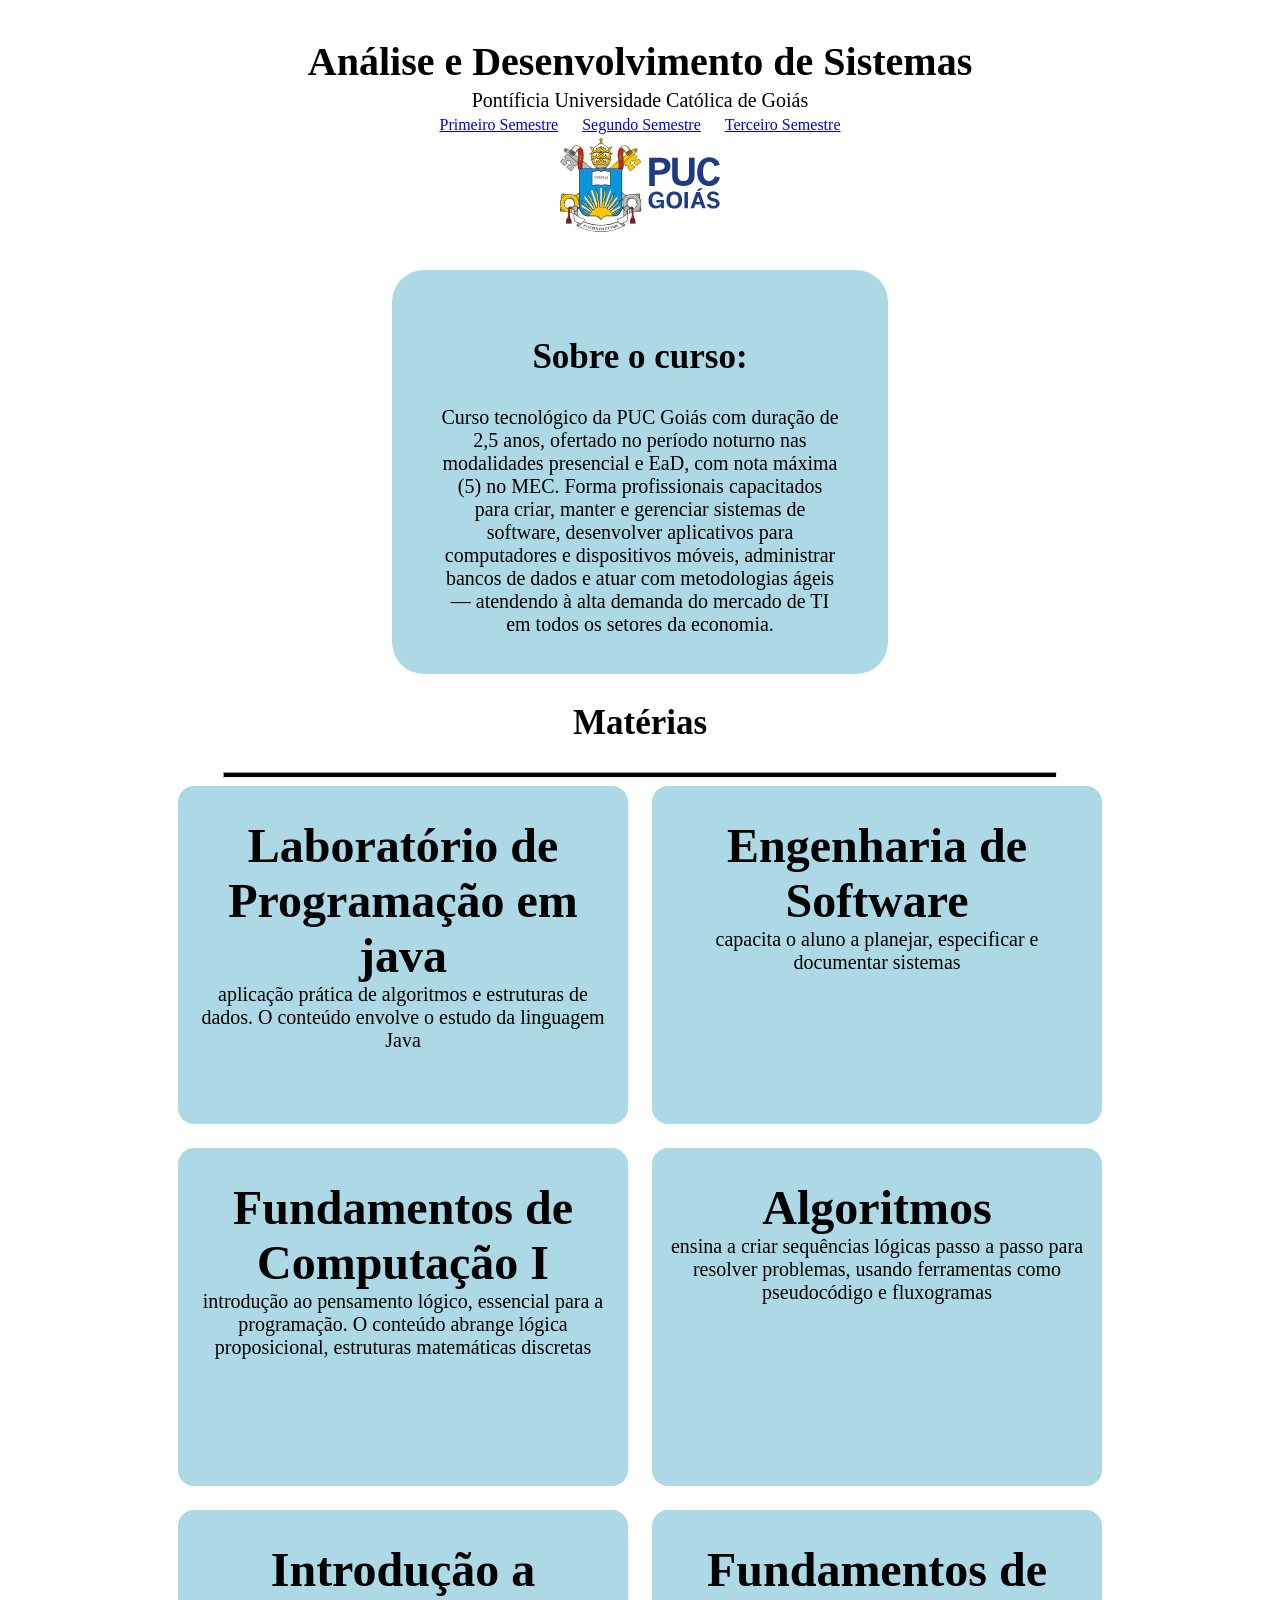
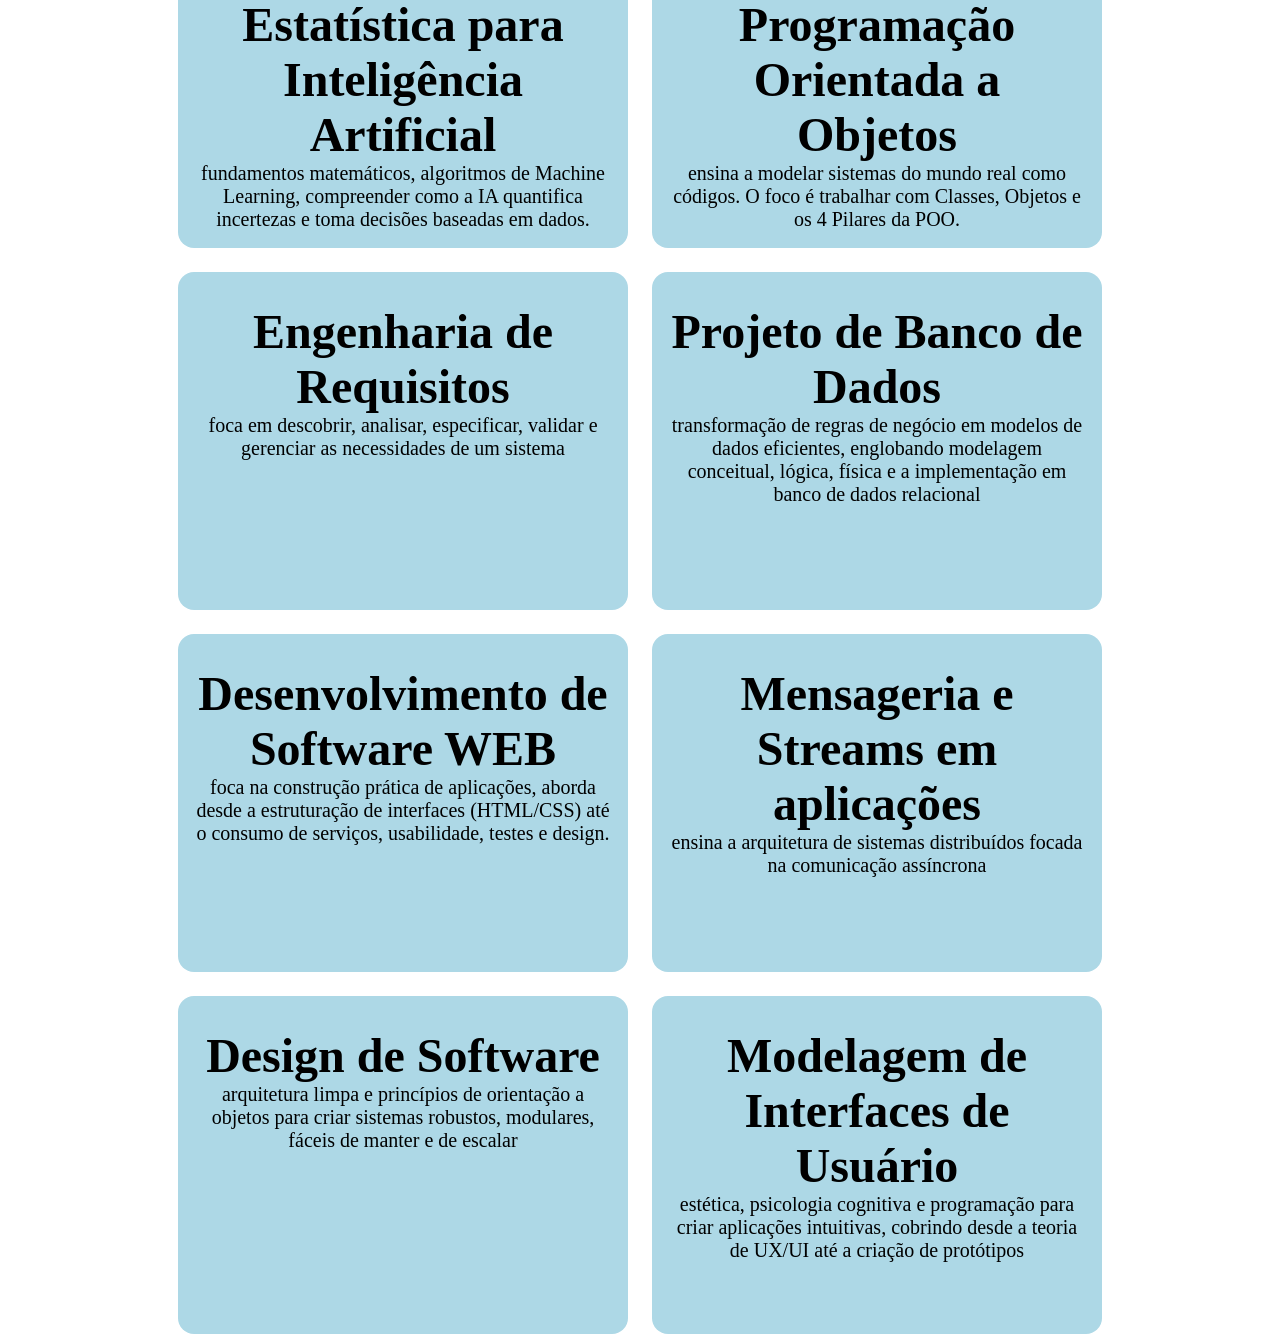
==== src/index.html @ 603f034b "adicionando sobre o curso" ====
<!doctype html>
<html lang="pt-br">
  <head>
    <meta charset="UTF-8" />
    <meta name="viewport" content="width=device-width, initial-scale=1.0" />
    <link rel="stylesheet" href="css/styles.css" />
    <title>Análise e Desenvolvimento de Sistemas</title>
  </head>

  <body>
    <header class="header-titulo">
      <h1>Análise e Desenvolvimento de Sistemas</h1>
      <p>Pontíficia Universidade Católica de Goiás</p>

      <nav>
        <ul>
          <li>
            <a href="primeiroSemestre.html">Primeiro Semestre</a>
          </li>
          <li>
            <a href="segundoSemestre.html">Segundo Semestre</a>
          </li>
          <li>
            <a href="terceiroSemestre.html">Terceiro Semestre</a>
          </li>
        </ul>
      </nav>

      <img class="logo" src="assets/puc_politecnica_brasao.svg" />
    </header>
    <main>
      <div class="sobre-o-curso">
        <h2>Sobre o curso:</h2>
        <p>
          Curso tecnológico da PUC Goiás com duração de 2,5 anos, ofertado no
          período noturno nas modalidades presencial e EaD, com nota máxima (5)
          no MEC. Forma profissionais capacitados para criar, manter e gerenciar
          sistemas de software, desenvolver aplicativos para computadores e
          dispositivos móveis, administrar bancos de dados e atuar com
          metodologias ágeis — atendendo à alta demanda do mercado de TI em
          todos os setores da economia.
        </p>
      </div>

      <section class="materias">
        <div class="section-titulo">
          <h2>Matérias</h2>
          <hr />
        </div>
        <section class="cards-materias">
          <article class="card laboratorio_java">
            <header>
              <h3>Laboratório de Programação em java</h3>
              <p>
                aplicação prática de algoritmos e estruturas de dados. O
                conteúdo envolve o estudo da linguagem Java
              </p>
            </header>
          </article>
          <article class="card engenharia_de_sw">
            <header>
              <h3>Engenharia de Software</h3>
              <p>
                capacita o aluno a planejar, especificar e documentar sistemas
              </p>
            </header>
          </article>
          <article class="card fundamentos_de_comp">
            <header>
              <h3>Fundamentos de Computação I</h3>
              <p>
                introdução ao pensamento lógico, essencial para a programação. O
                conteúdo abrange lógica proposicional, estruturas matemáticas
                discretas
              </p>
            </header>
          </article>
          <article class="card algoritmos">
            <header>
              <h3>Algoritmos</h3>
              <p>
                ensina a criar sequências lógicas passo a passo para resolver
                problemas, usando ferramentas como pseudocódigo e fluxogramas
              </p>
            </header>
          </article>
          <article class="card intro_a_estatistica">
            <header>
              <h3>Introdução a Estatística para Inteligência Artificial</h3>
              <p>
                fundamentos matemáticos, algoritmos de Machine Learning,
                compreender como a IA quantifica incertezas e toma decisões
                baseadas em dados.
              </p>
            </header>
          </article>
          <article class="card fundamentos_de_poo">
            <header>
              <h3>Fundamentos de Programação Orientada a Objetos</h3>
              <p>
                ensina a modelar sistemas do mundo real como códigos. O foco é
                trabalhar com Classes, Objetos e os 4 Pilares da POO.
              </p>
            </header>
          </article>
          <article class="card eng_de_reqs">
            <header>
              <h3>Engenharia de Requisitos</h3>
              <p>
                foca em descobrir, analisar, especificar, validar e gerenciar as
                necessidades de um sistema
              </p>
            </header>
          </article>
          <article class="card projeto_de_bd">
            <header>
              <h3>Projeto de Banco de Dados</h3>
              <p>
                transformação de regras de negócio em modelos de dados
                eficientes, englobando modelagem conceitual, lógica, física e a
                implementação em banco de dados relacional
              </p>
            </header>
          </article>
          <article class="card desenvolvimento_web">
            <header>
              <h3>Desenvolvimento de Software WEB</h3>
              <p>
                foca na construção prática de aplicações, aborda desde a
                estruturação de interfaces (HTML/CSS) até o consumo de serviços,
                usabilidade, testes e design.
              </p>
            </header>
          </article>
          <article class="card mensageria_streams">
            <header>
              <h3>Mensageria e Streams em aplicações</h3>
              <p>
                ensina a arquitetura de sistemas distribuídos focada na
                comunicação assíncrona
              </p>
            </header>
          </article>
          <article class="card design_de_sw">
            <header>
              <h3>Design de Software</h3>
              <p>
                arquitetura limpa e princípios de orientação a objetos para
                criar sistemas robustos, modulares, fáceis de manter e de
                escalar
              </p>
            </header>
          </article>
          <article class="card modelagem_interface">
            <header>
              <h3>Modelagem de Interfaces de Usuário</h3>
              <p>
                estética, psicologia cognitiva e programação para criar
                aplicações intuitivas, cobrindo desde a teoria de UX/UI até a
                criação de protótipos
              </p>
            </header>
          </article>
        </section>
      </section>
    </main>
  </body>
</html>
---- src/css/styles.css ----
@import url(global.css);
@import url(header.css);
@import url(hero.css);
@import url(cards.css);
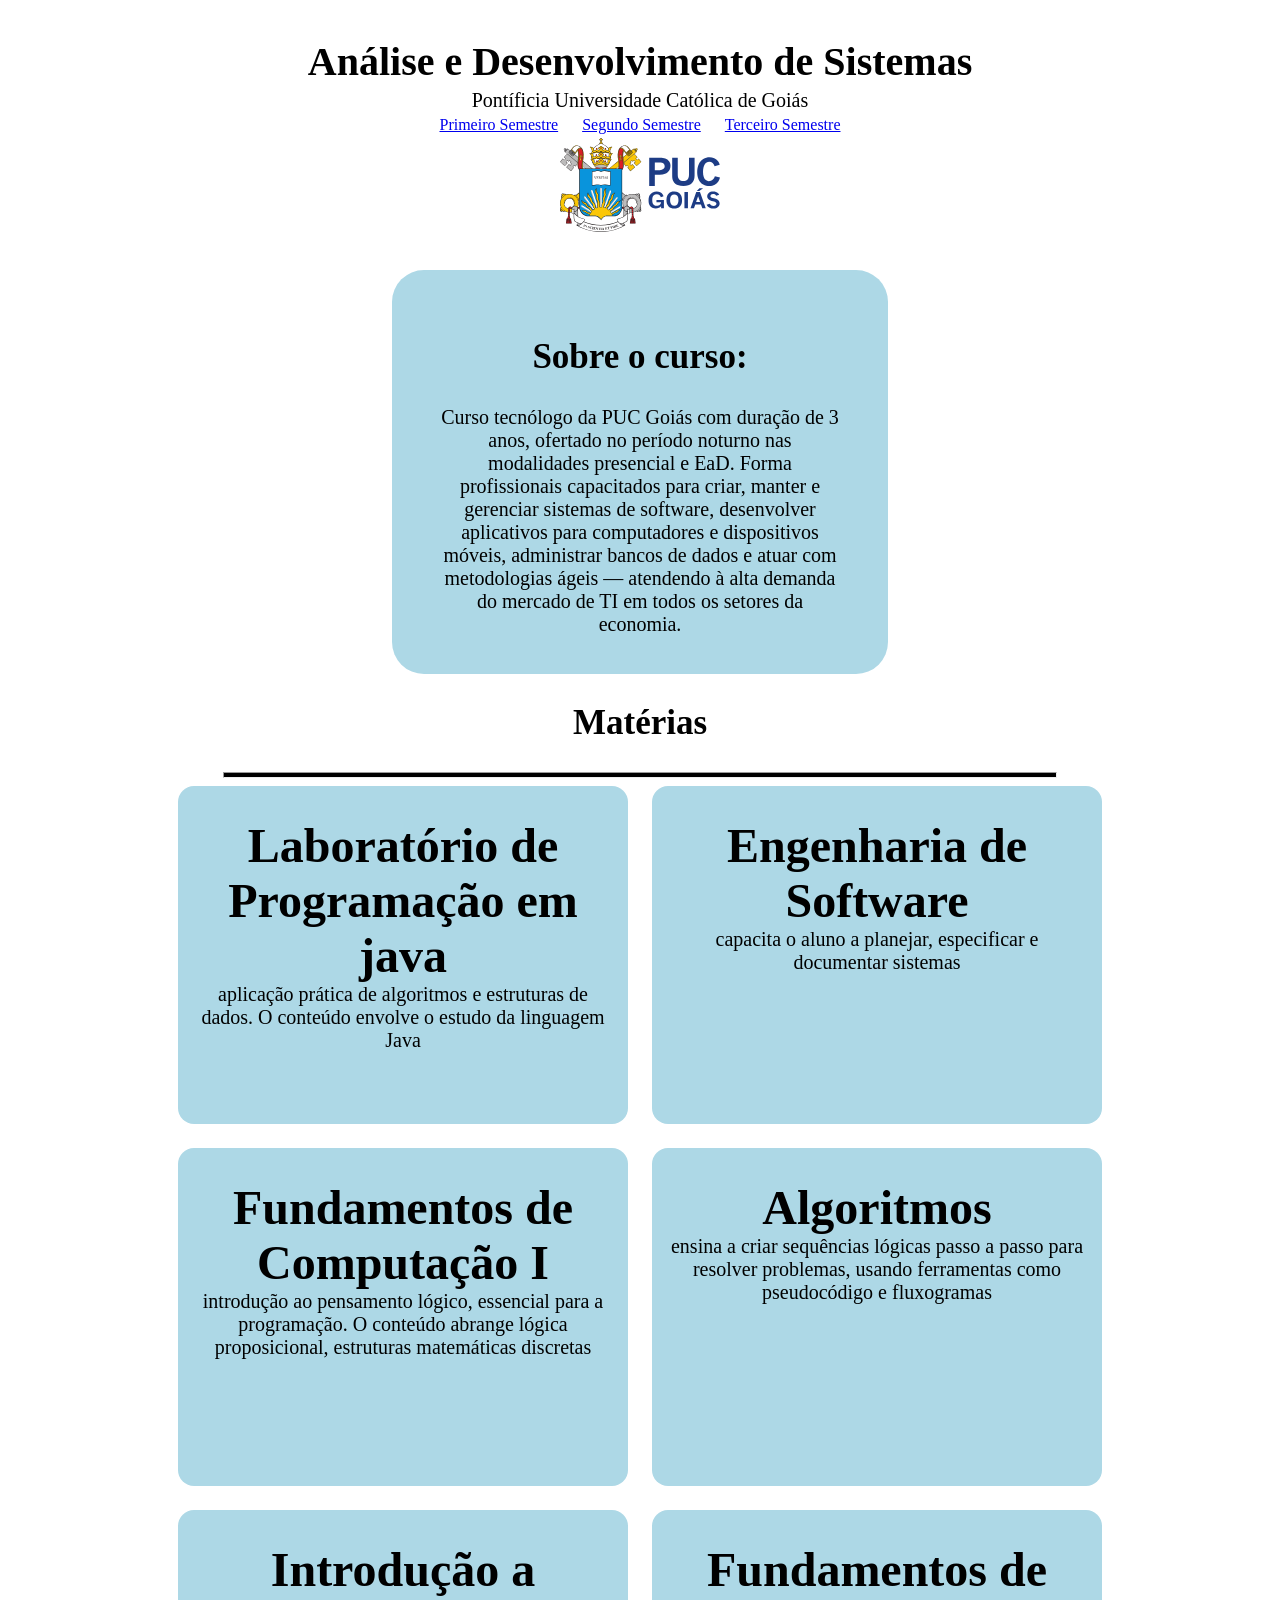
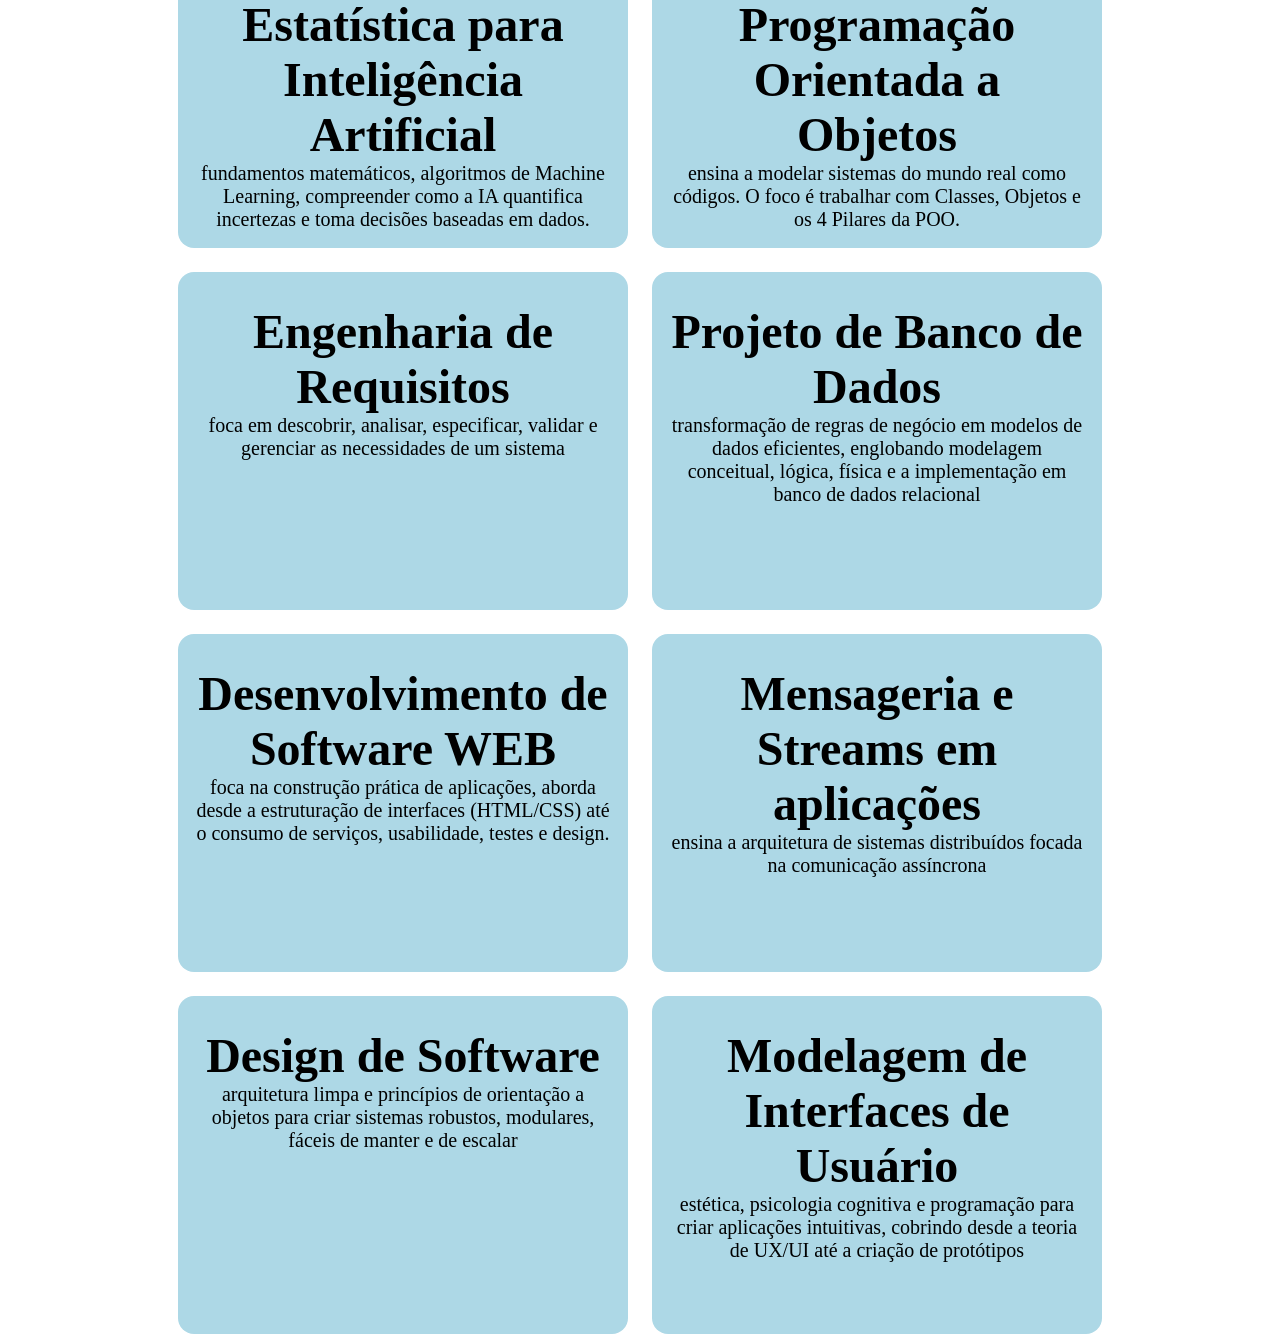
==== commit 96156e17: "fix: sobre mim corrigido" ====
--- a/src/index.html
+++ b/src/index.html
@@ -32,13 +32,12 @@
       <div class="sobre-o-curso">
         <h2>Sobre o curso:</h2>
         <p>
-          Curso tecnológico da PUC Goiás com duração de 2,5 anos, ofertado no
-          período noturno nas modalidades presencial e EaD, com nota máxima (5)
-          no MEC. Forma profissionais capacitados para criar, manter e gerenciar
-          sistemas de software, desenvolver aplicativos para computadores e
-          dispositivos móveis, administrar bancos de dados e atuar com
-          metodologias ágeis — atendendo à alta demanda do mercado de TI em
-          todos os setores da economia.
+          Curso tecnólogo da PUC Goiás com duração de 3 anos, ofertado no
+          período noturno nas modalidades presencial e EaD. Forma profissionais
+          capacitados para criar, manter e gerenciar sistemas de software,
+          desenvolver aplicativos para computadores e dispositivos móveis,
+          administrar bancos de dados e atuar com metodologias ágeis — atendendo
+          à alta demanda do mercado de TI em todos os setores da economia.
         </p>
       </div>
 
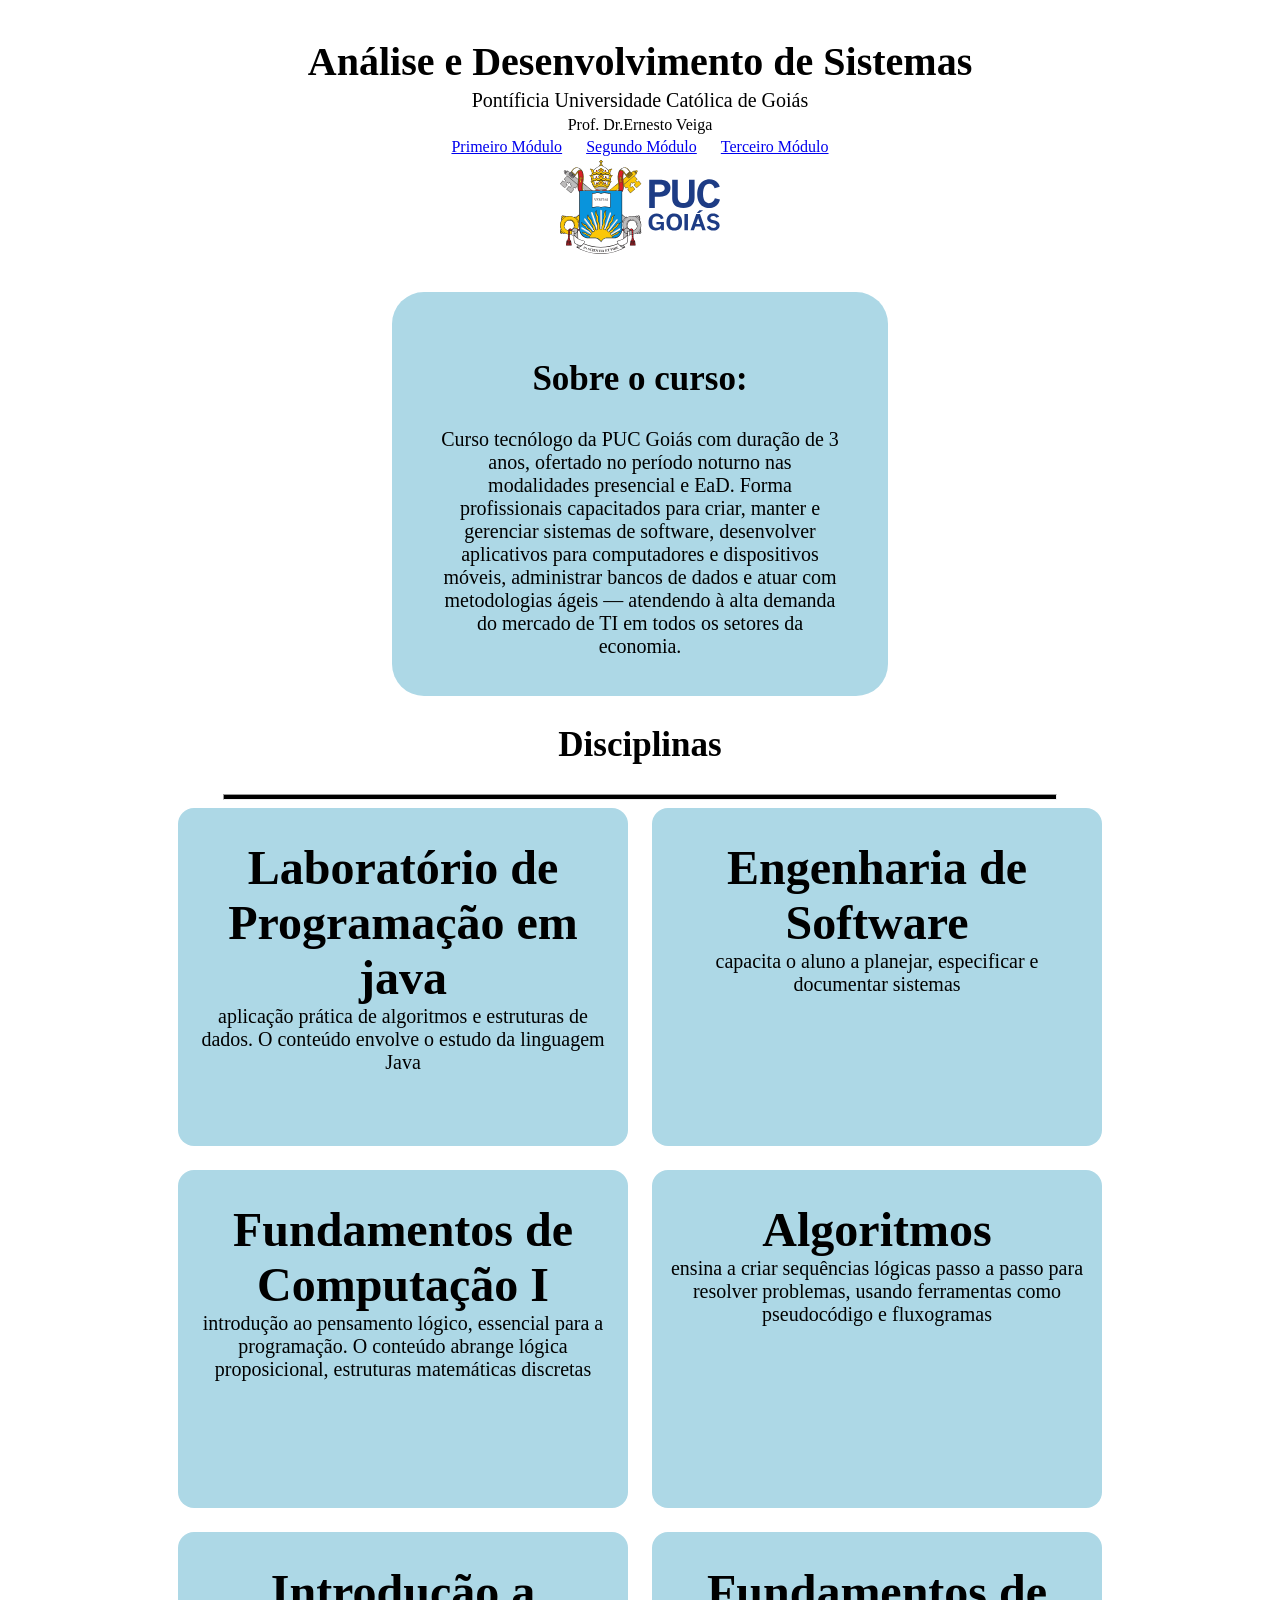
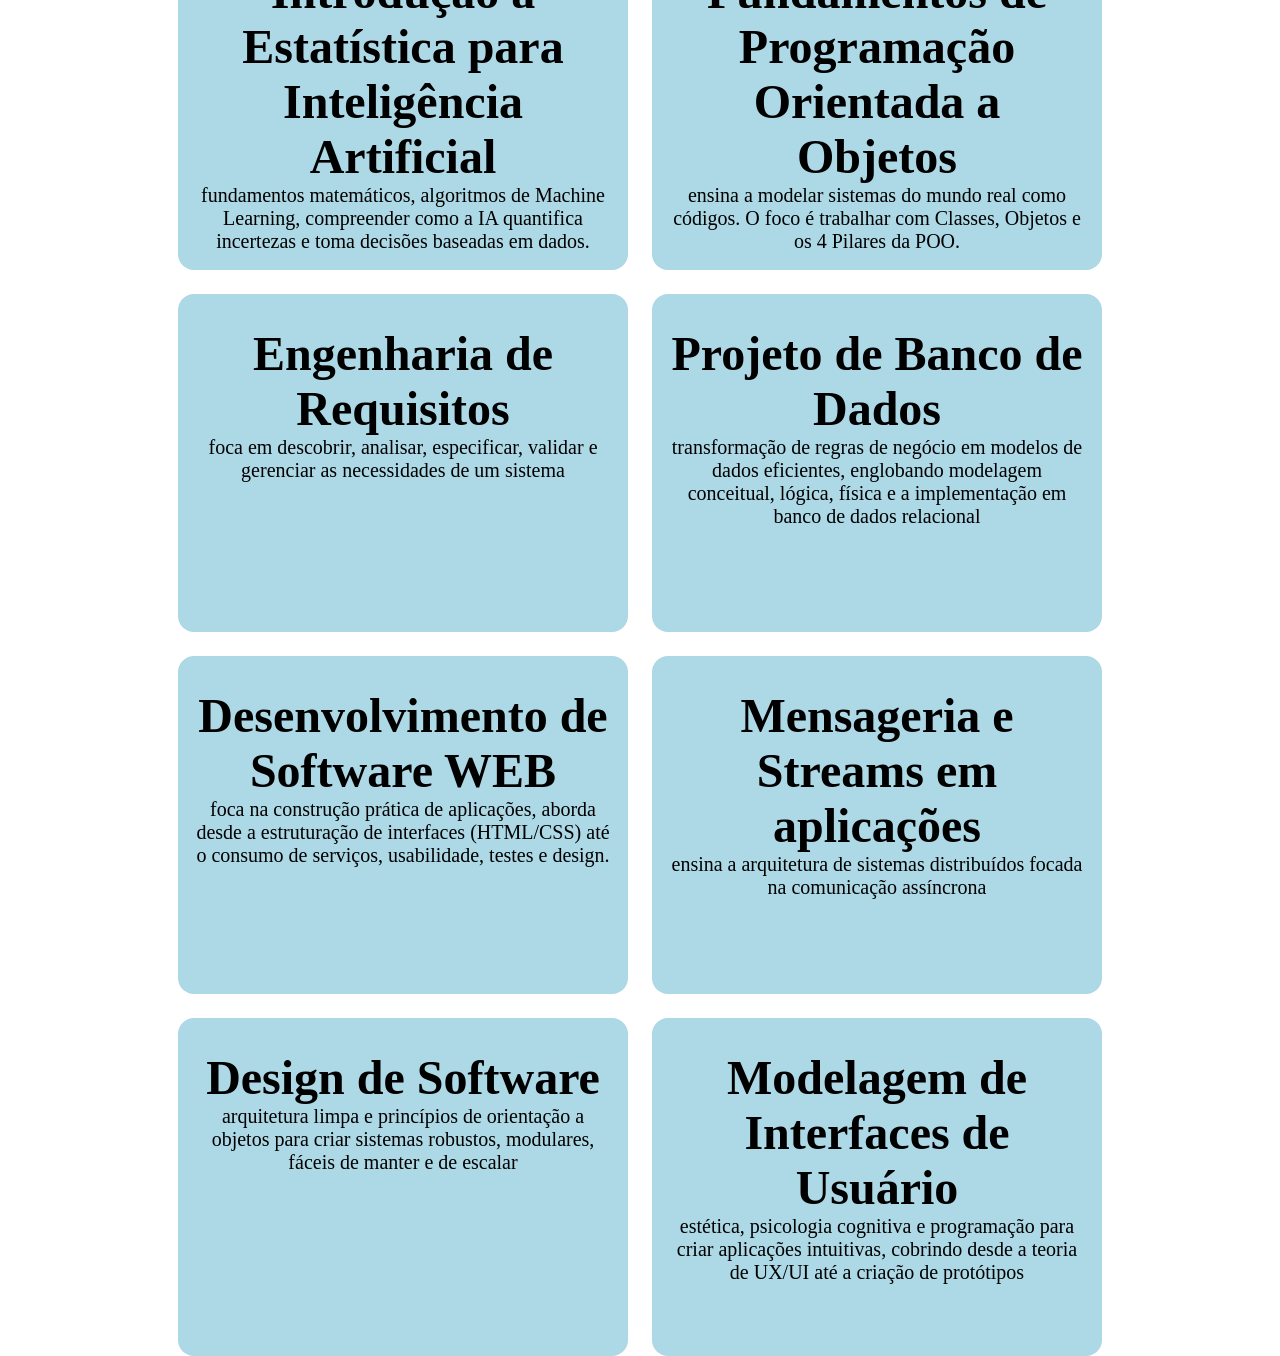
==== commit c44a5058: "hotfix: alteracoes de nome, adicao do coord do curso" ====
--- a/src/index.html
+++ b/src/index.html
@@ -11,17 +11,18 @@
     <header class="header-titulo">
       <h1>Análise e Desenvolvimento de Sistemas</h1>
       <p>Pontíficia Universidade Católica de Goiás</p>
+      <legend>Prof. Dr.Ernesto Veiga</legend>
 
       <nav>
         <ul>
           <li>
-            <a href="primeiroSemestre.html">Primeiro Semestre</a>
+            <a href="primeiroSemestre.html">Primeiro Módulo</a>
           </li>
           <li>
-            <a href="segundoSemestre.html">Segundo Semestre</a>
+            <a href="segundoSemestre.html">Segundo Módulo</a>
           </li>
           <li>
-            <a href="terceiroSemestre.html">Terceiro Semestre</a>
+            <a href="terceiroSemestre.html">Terceiro Módulo</a>
           </li>
         </ul>
       </nav>
@@ -43,7 +44,7 @@
 
       <section class="materias">
         <div class="section-titulo">
-          <h2>Matérias</h2>
+          <h2>Disciplinas</h2>
           <hr />
         </div>
         <section class="cards-materias">
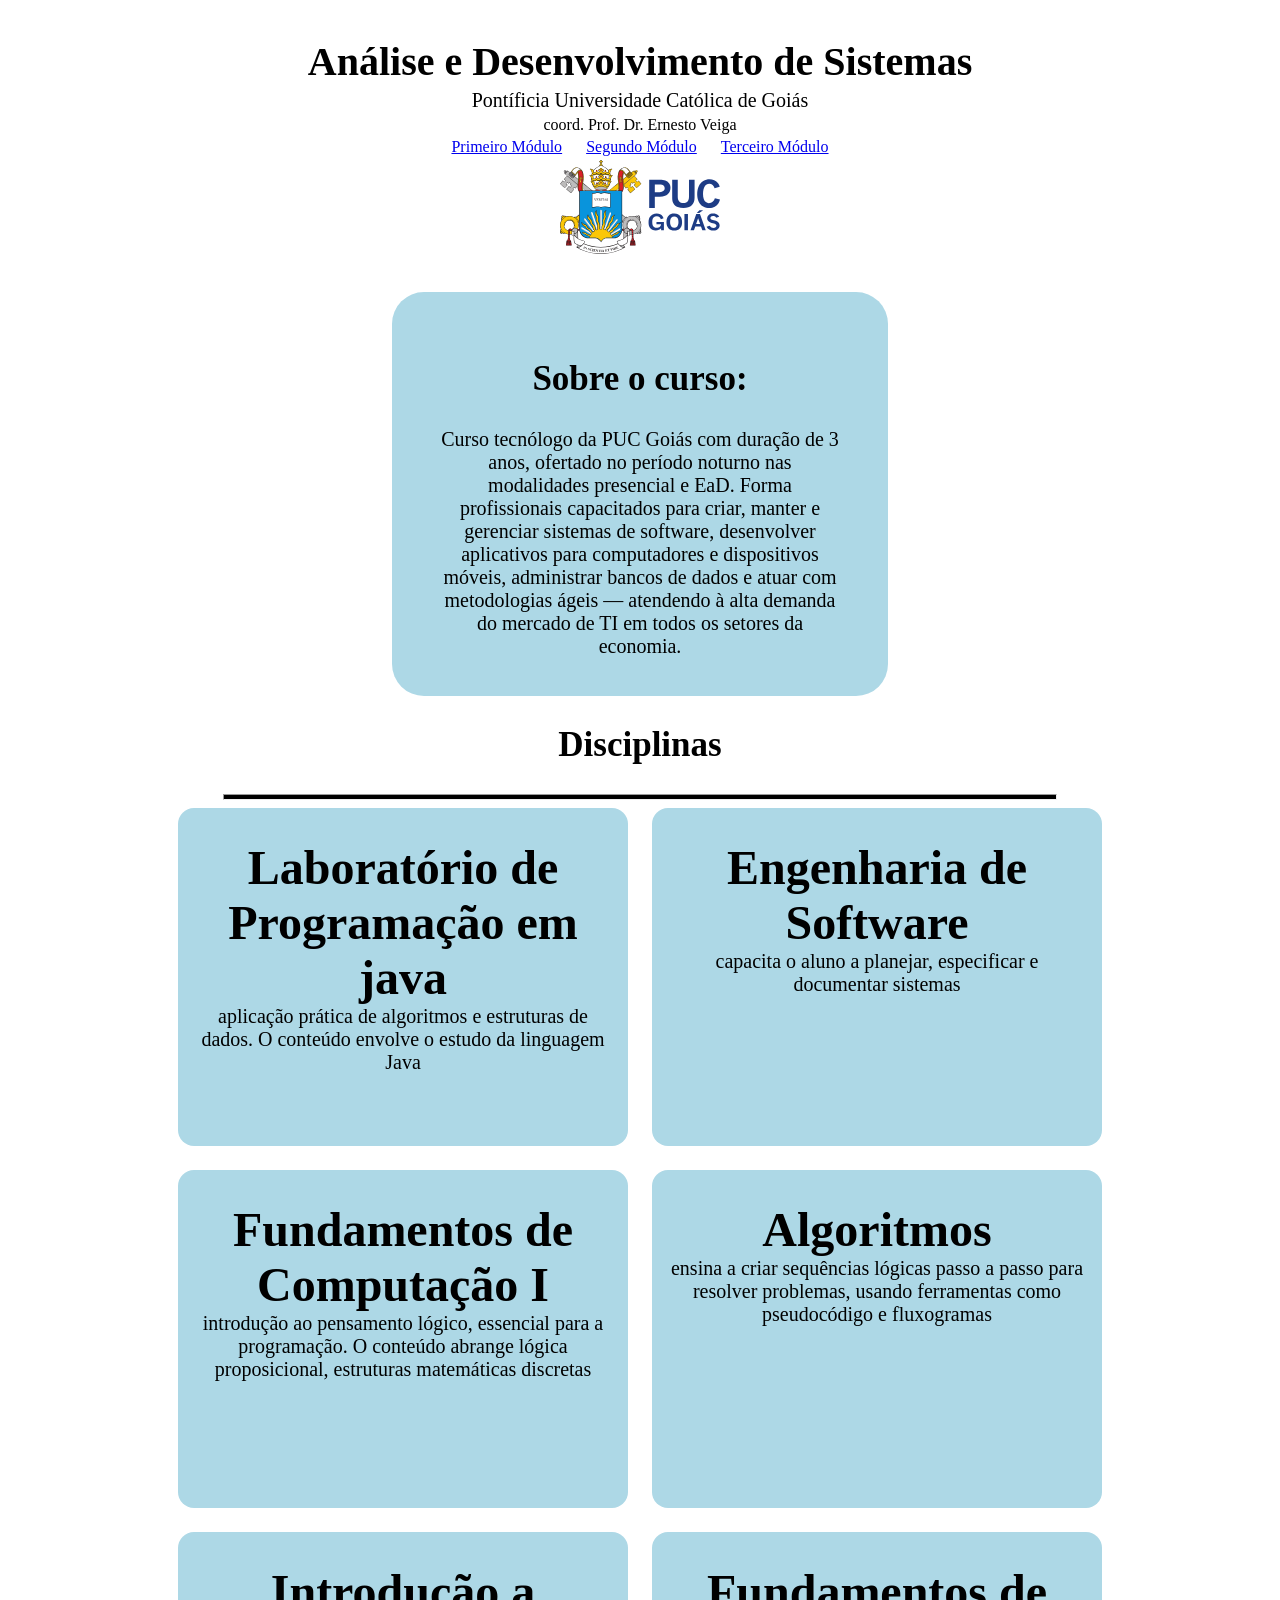
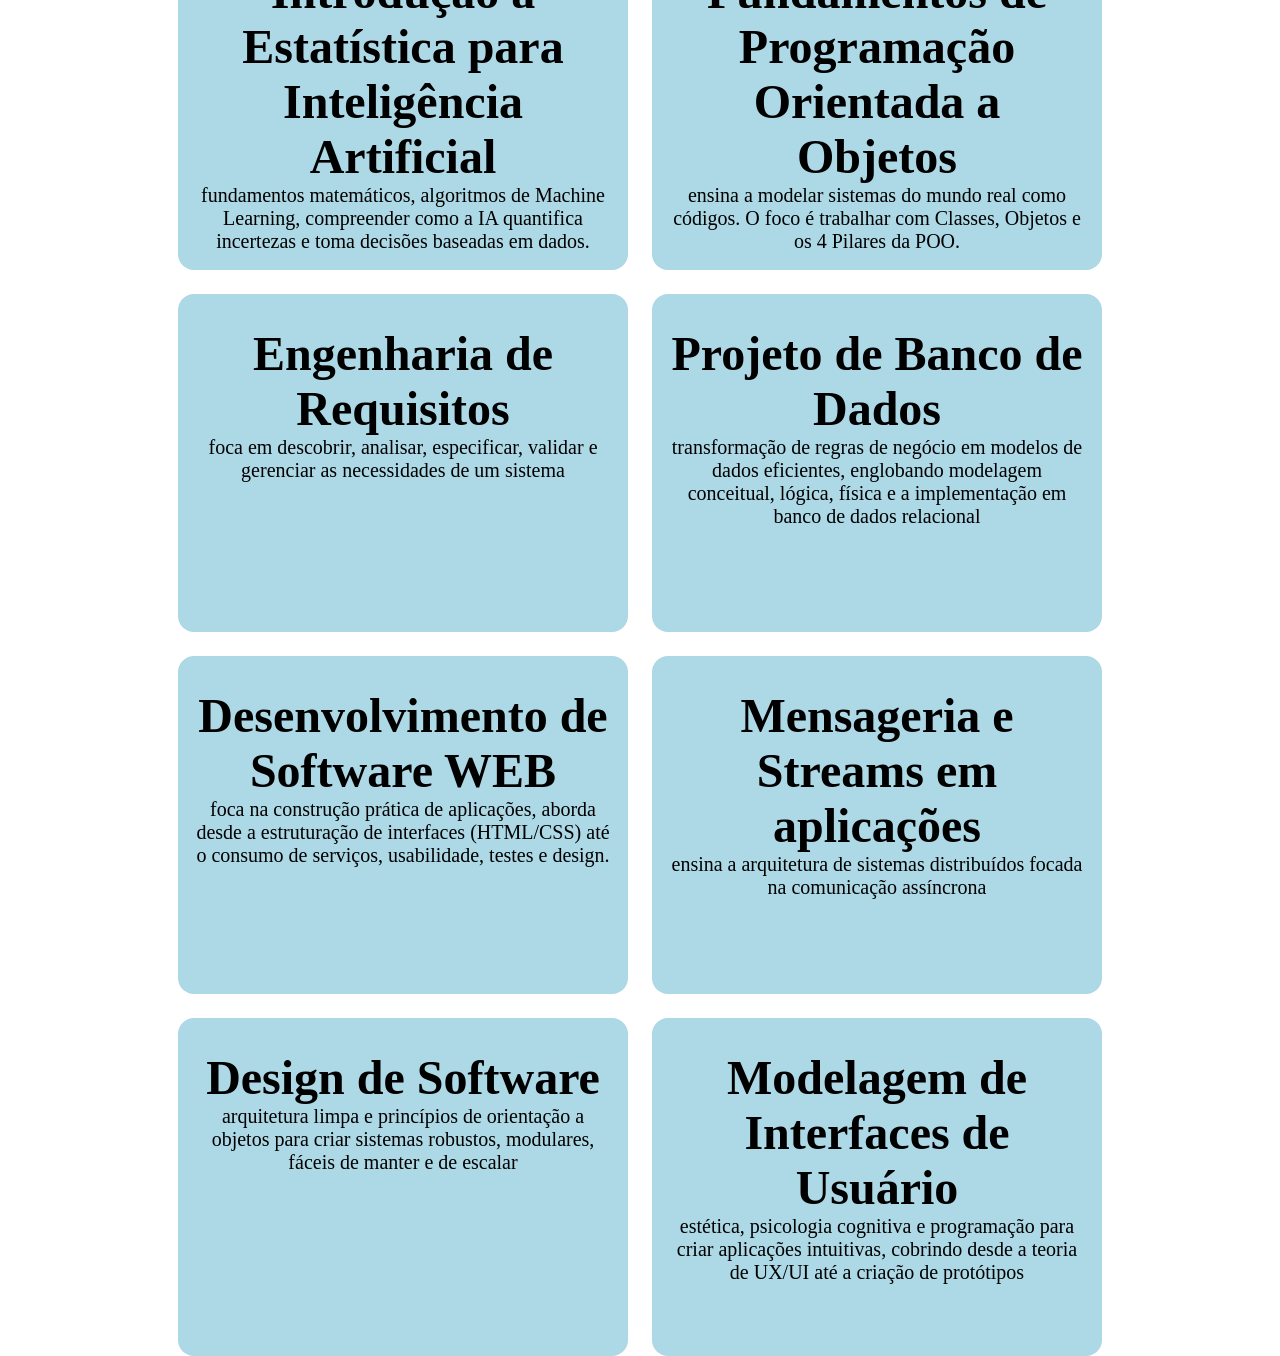
==== commit 22073248: "hotfix: nome do coord do curso" ====
--- a/src/index.html
+++ b/src/index.html
@@ -11,7 +11,7 @@
     <header class="header-titulo">
       <h1>Análise e Desenvolvimento de Sistemas</h1>
       <p>Pontíficia Universidade Católica de Goiás</p>
-      <legend>Prof. Dr.Ernesto Veiga</legend>
+      <legend>coord. Prof. Dr. Ernesto Veiga</legend>
 
       <nav>
         <ul>
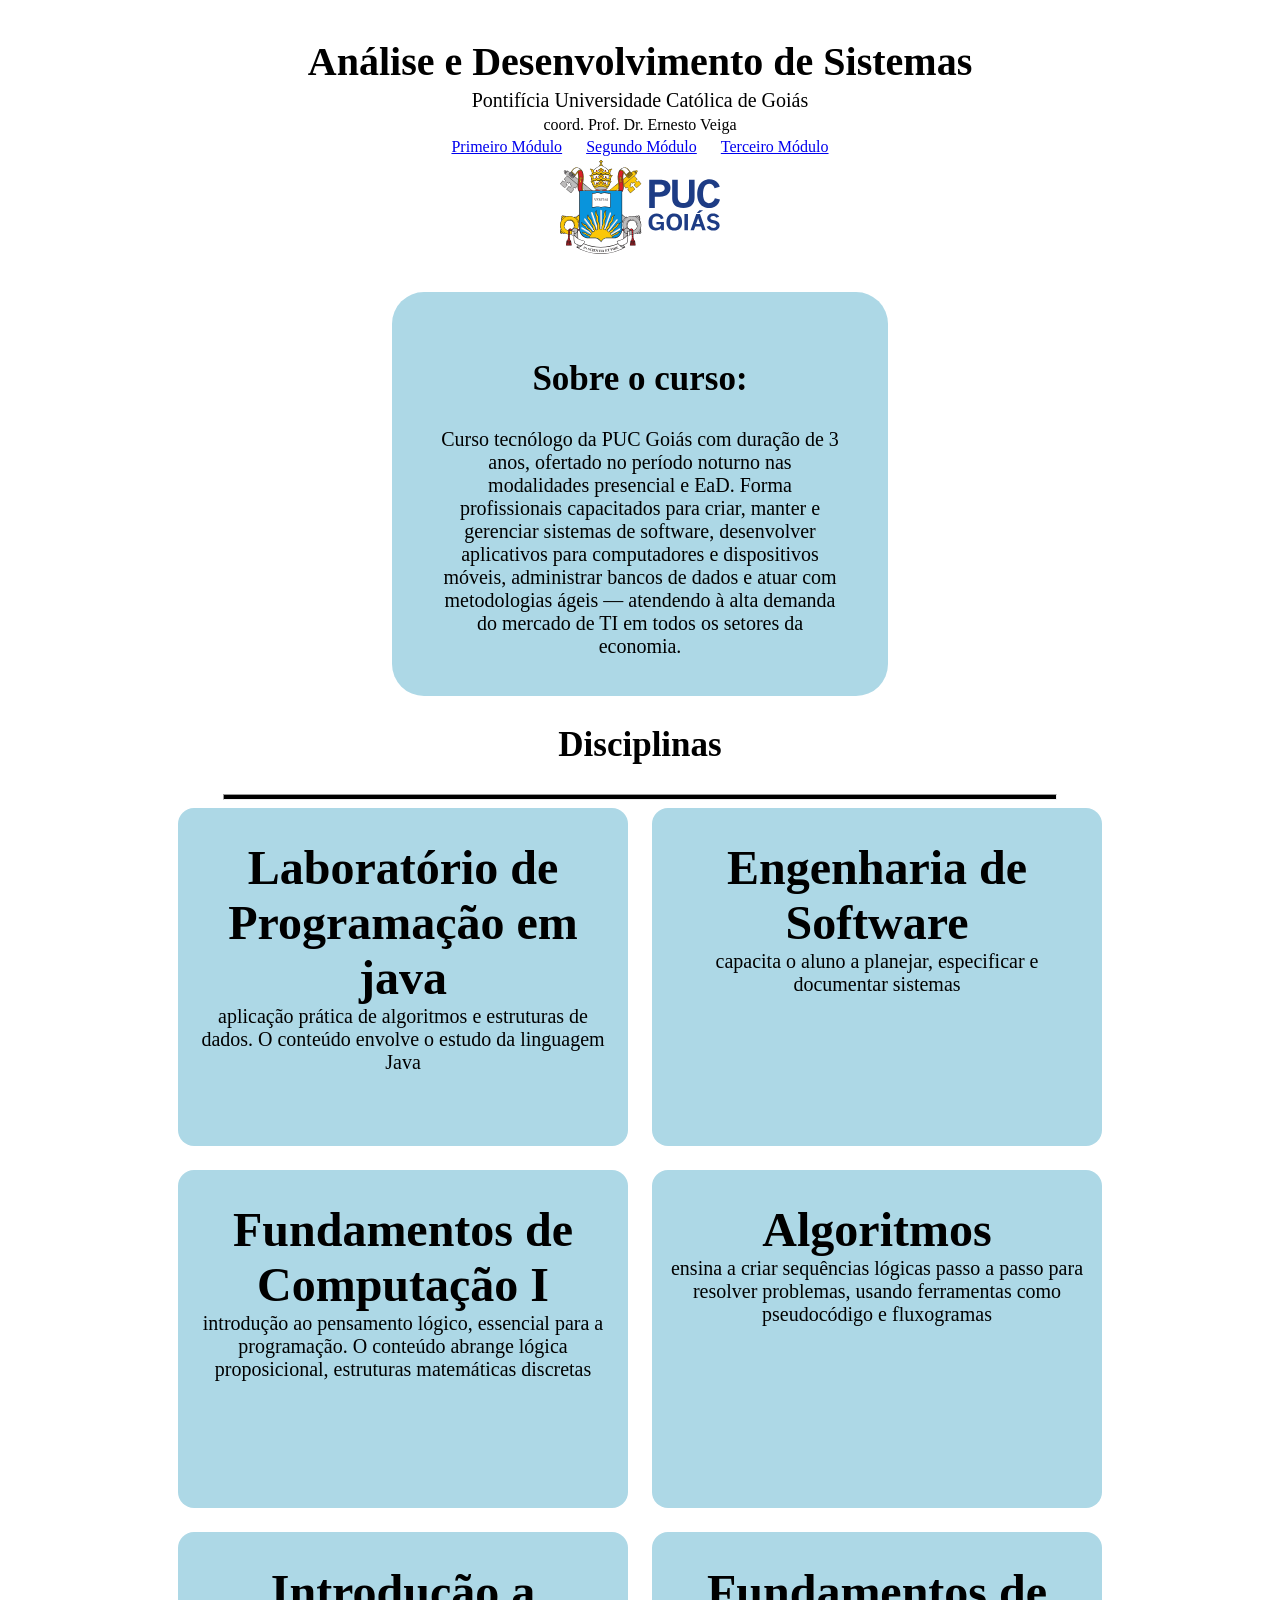
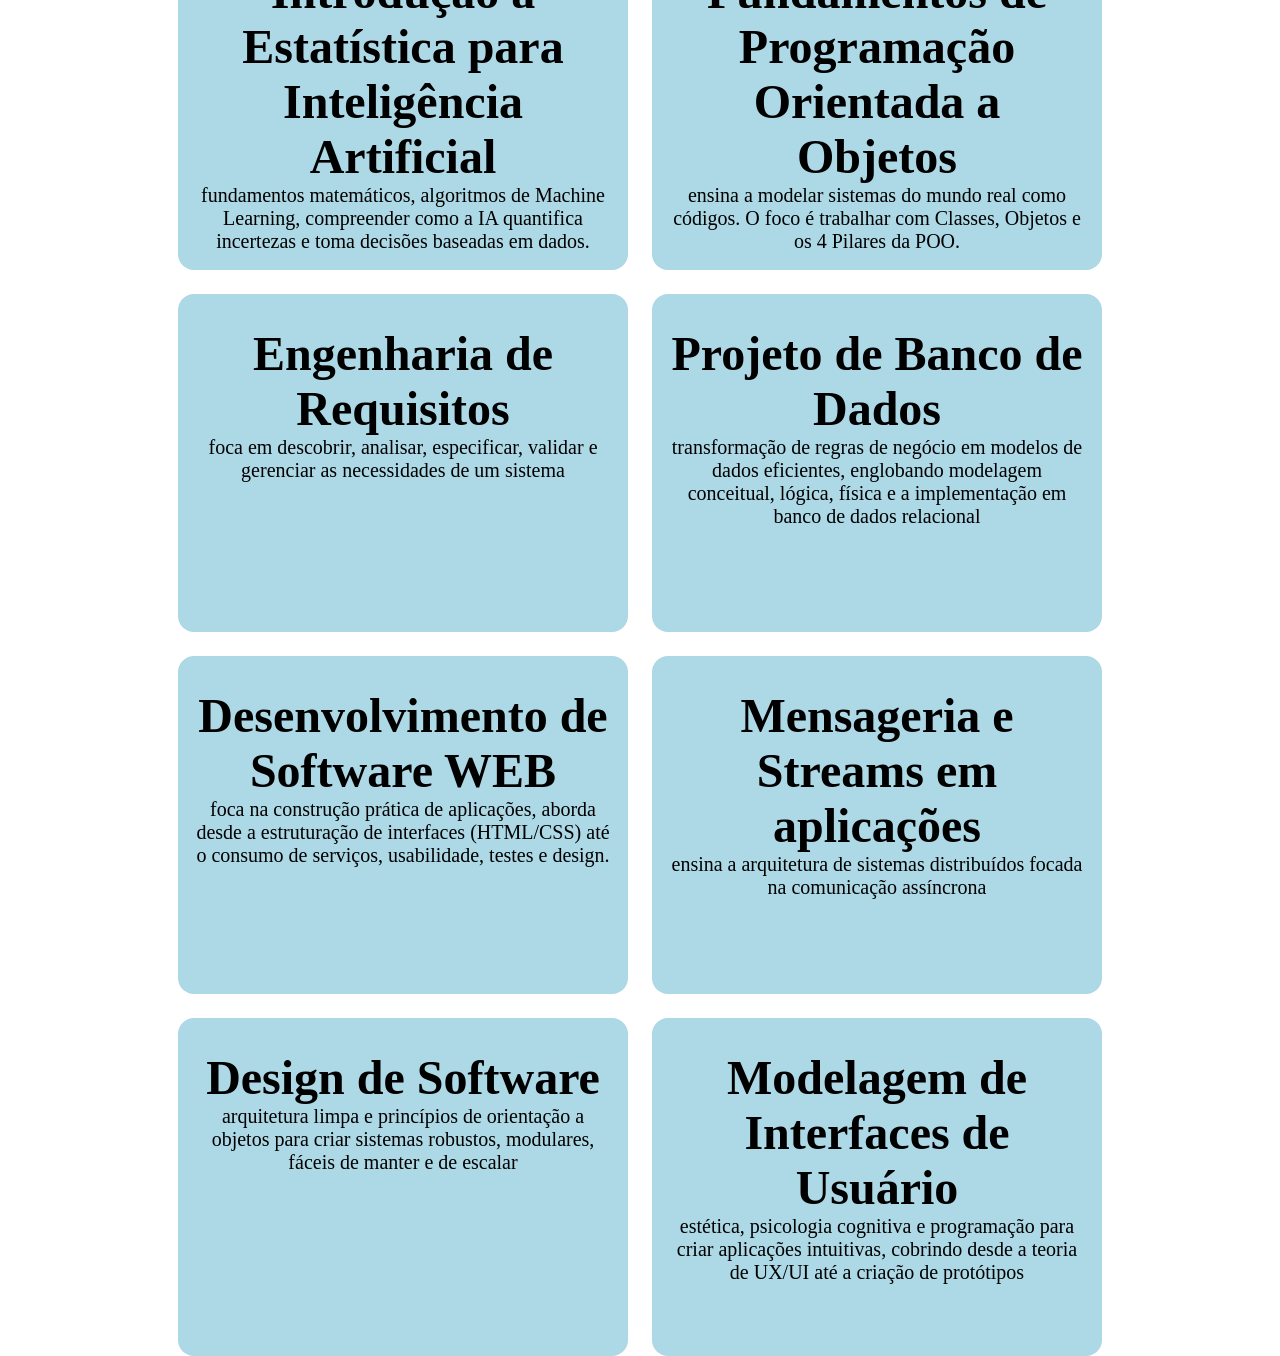
==== commit 98106278: "hotfix: names" ====
--- a/src/index.html
+++ b/src/index.html
@@ -10,7 +10,7 @@
   <body>
     <header class="header-titulo">
       <h1>Análise e Desenvolvimento de Sistemas</h1>
-      <p>Pontíficia Universidade Católica de Goiás</p>
+      <p>Pontifícia Universidade Católica de Goiás</p>
       <legend>coord. Prof. Dr. Ernesto Veiga</legend>
 
       <nav>
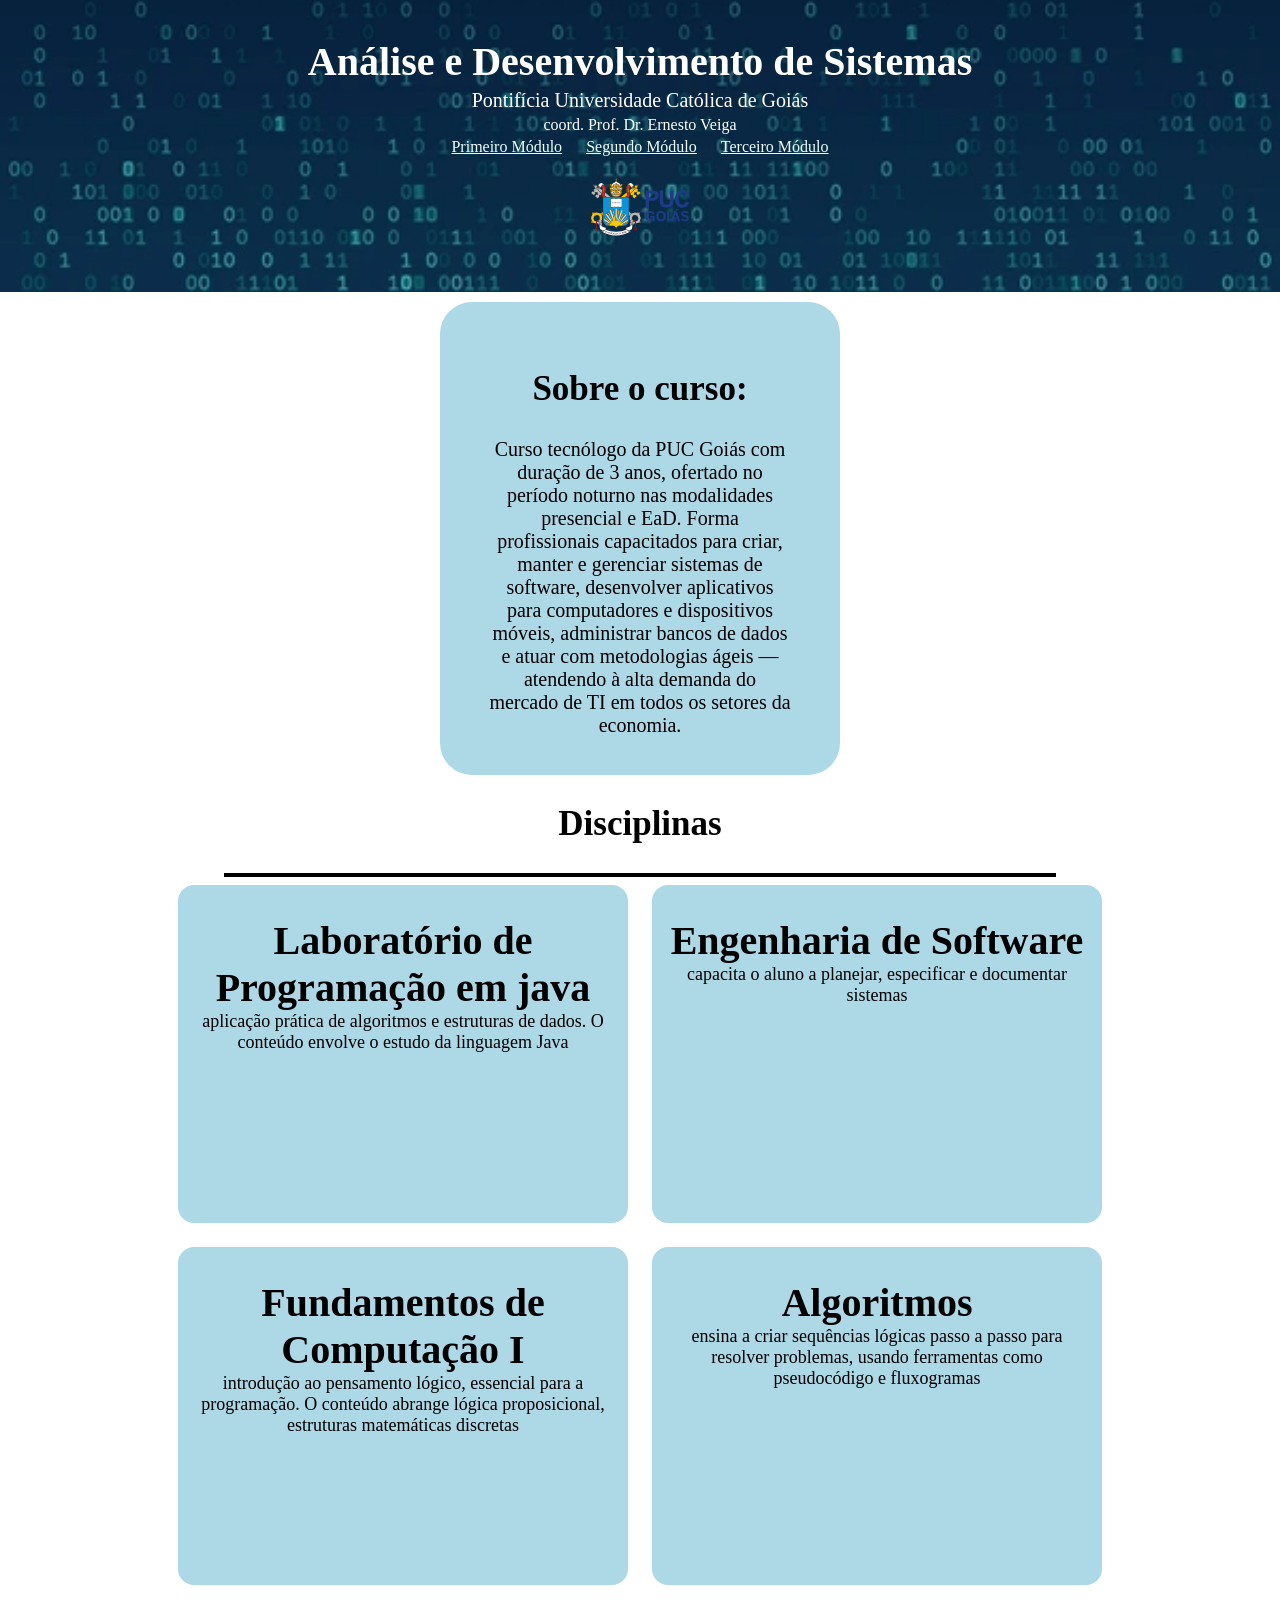
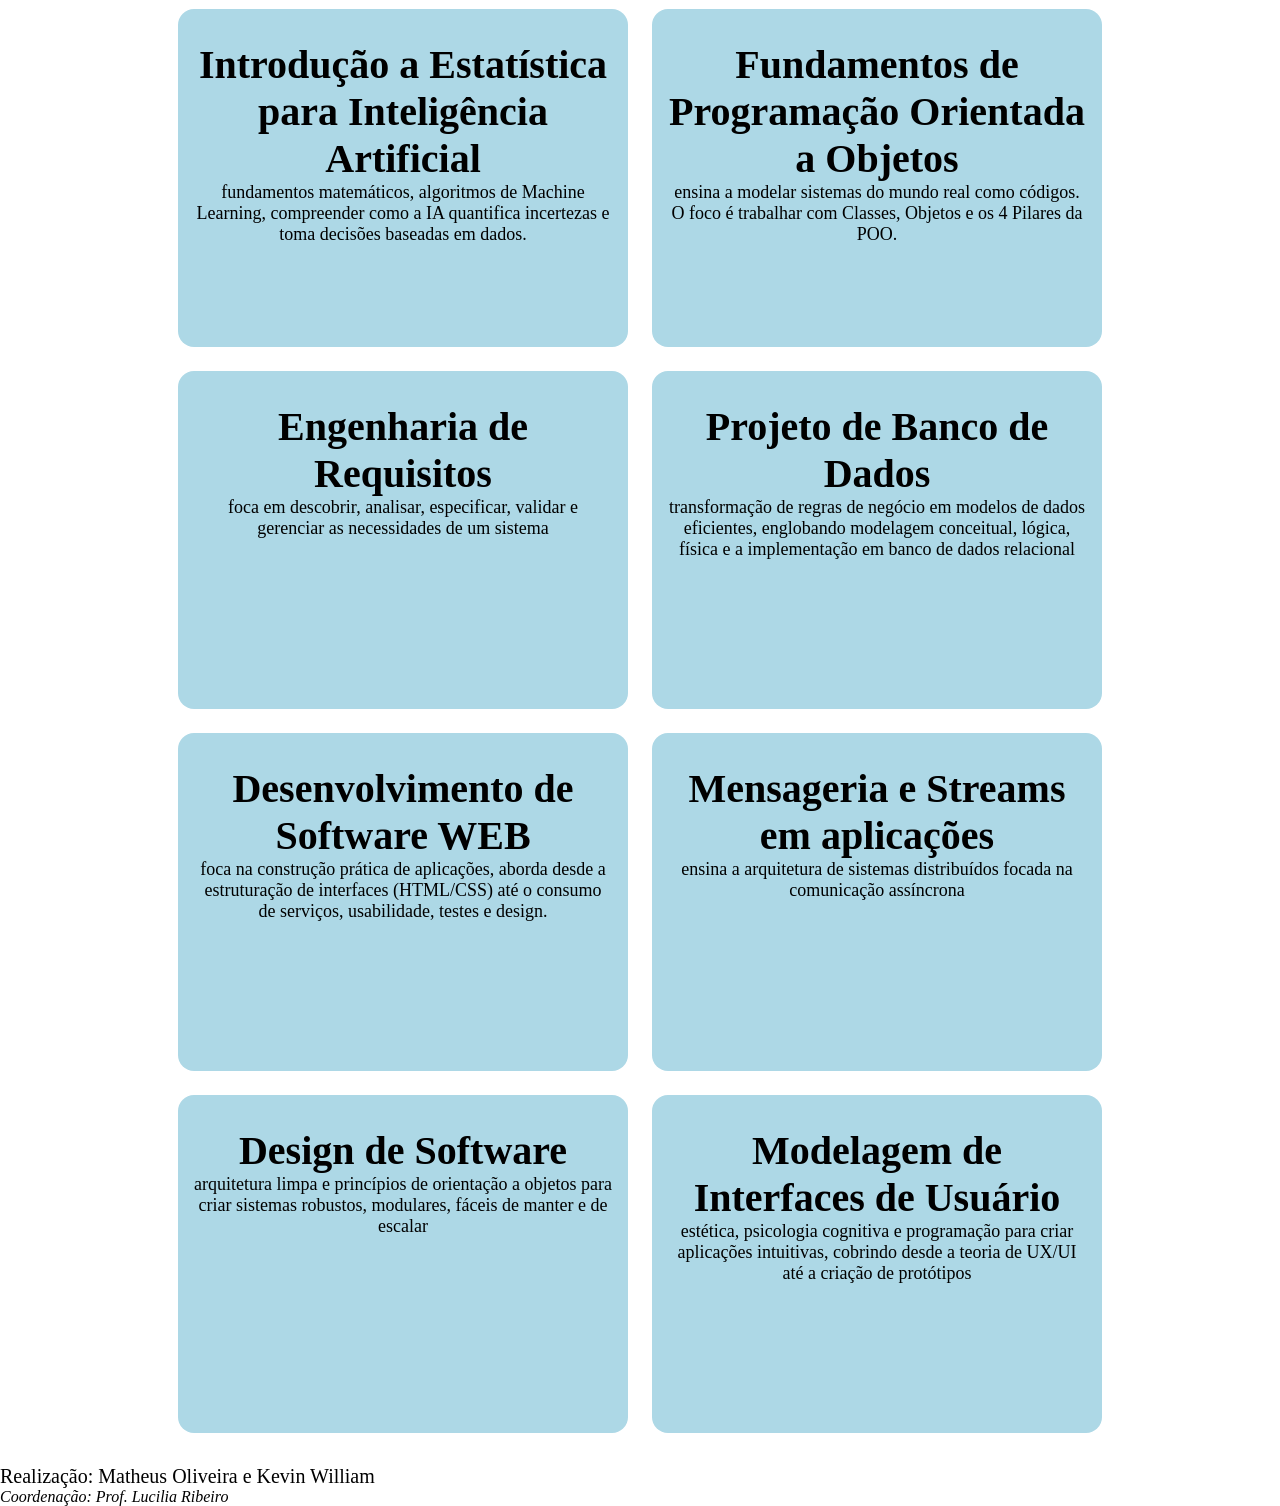
==== commit 0e0d2897: "feat: rodape" ====
--- a/src/index.html
+++ b/src/index.html
@@ -164,5 +164,9 @@
         </section>
       </section>
     </main>
+    <footer>
+      <p>Realização: Matheus Oliveira e Kevin William</p>
+      <address>Coordenação: Prof. Lucilia Ribeiro</address>
+    </footer>
   </body>
 </html>
